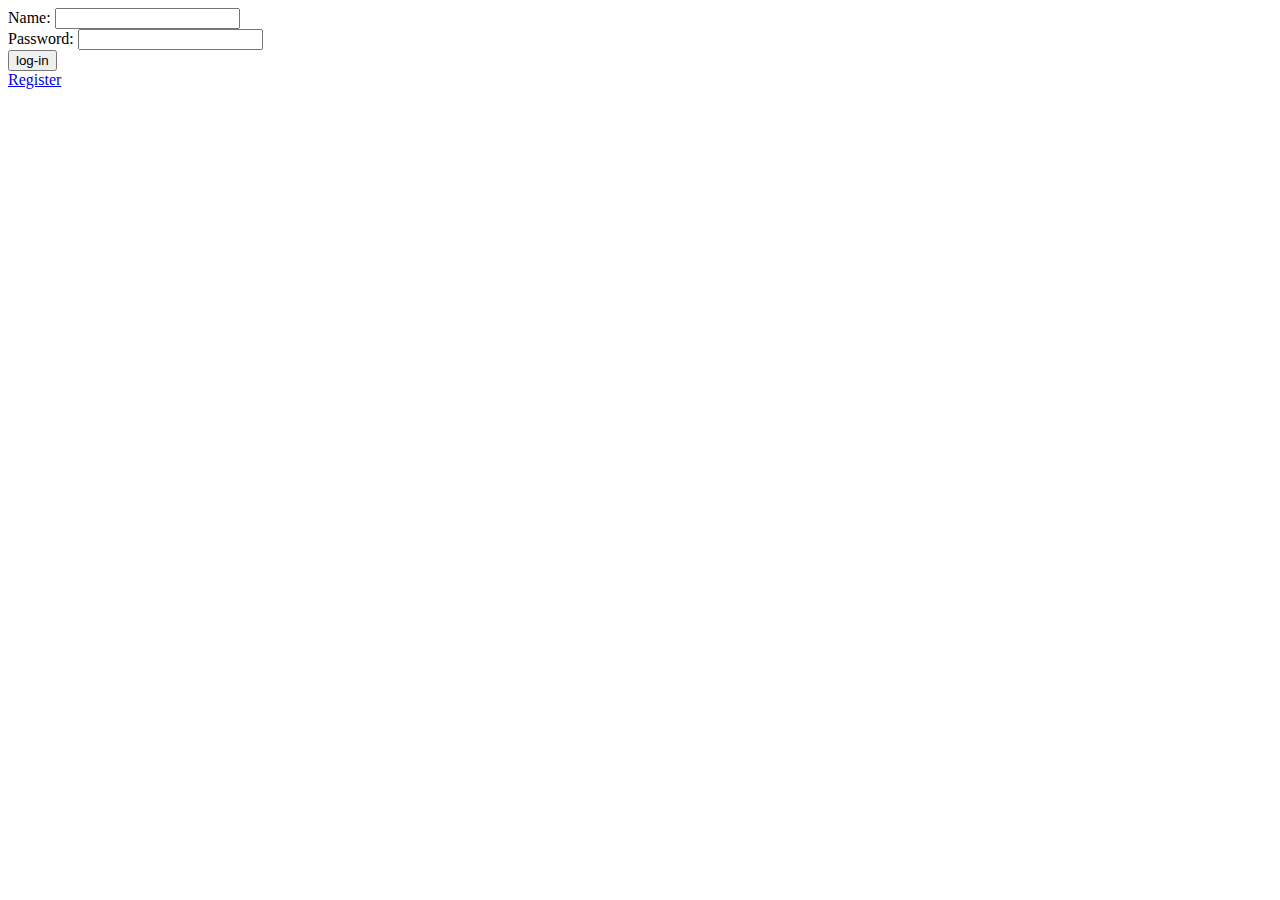
==== front-end/index.html @ 15080293 "Feature inicial - conexão com banco de dados" ====
<!DOCTYPE html>
<html lang="en">
<head>
    <meta charset="UTF-8">
    <meta name="viewport" content="width=device-width, initial-scale=1.0">
    <title>Login Sistem</title>
    <link rel="stylesheet" href="styles.css">
</head>
<body>
    <form action="Login">
        <label for="name">Name:</label> <input type="text" id="name" name="user_name"> <br>
        <label for="password">Password:</label> <input type="text" id="password" name="user_password"> <br>
        <button > log-in </button><br>
        <a href="register.html">Register</a>
    </form>


    <script src="main.js"></script>
</body>
</html>
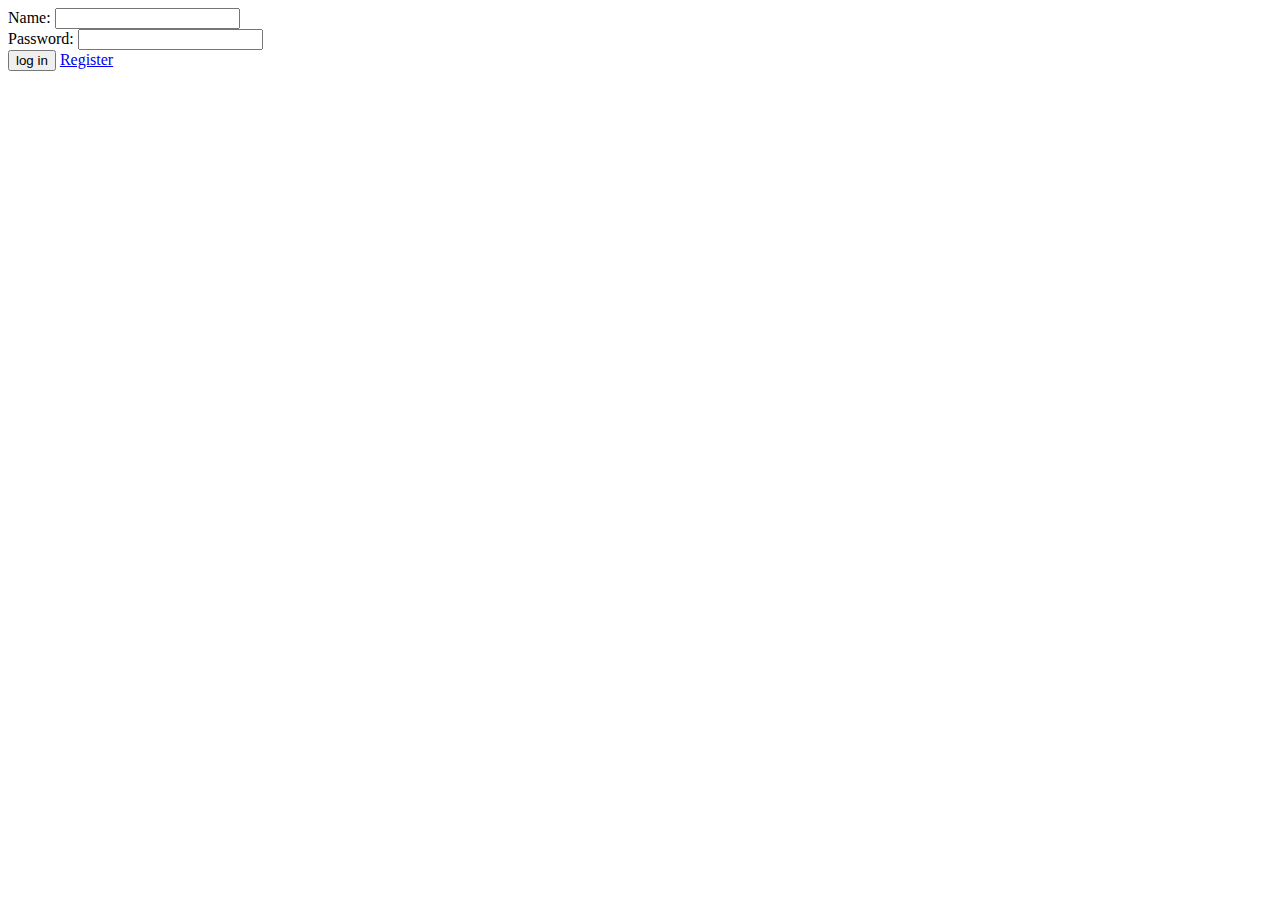
==== commit 1c948b7e: "Adicionado feature de login de usuario com email/nome do usuario e senha" ====
--- a/front-end/index.html
+++ b/front-end/index.html
@@ -7,10 +7,10 @@
     <link rel="stylesheet" href="styles.css">
 </head>
 <body>
-    <form action="Login">
-        <label for="name">Name:</label> <input type="text" id="name" name="user_name"> <br>
-        <label for="password">Password:</label> <input type="text" id="password" name="user_password"> <br>
-        <button > log-in </button><br>
+    <form action="login.html" id="loginForm">
+        <label for="name">Name:</label> <input type="text" id="nomeOuEmail" name="user_name"> <br>
+        <label for="password">Password:</label> <input type="text" id="senha" name="user_password"> <br>
+       <button type="submit">log in</button>
         <a href="register.html">Register</a>
     </form>
 
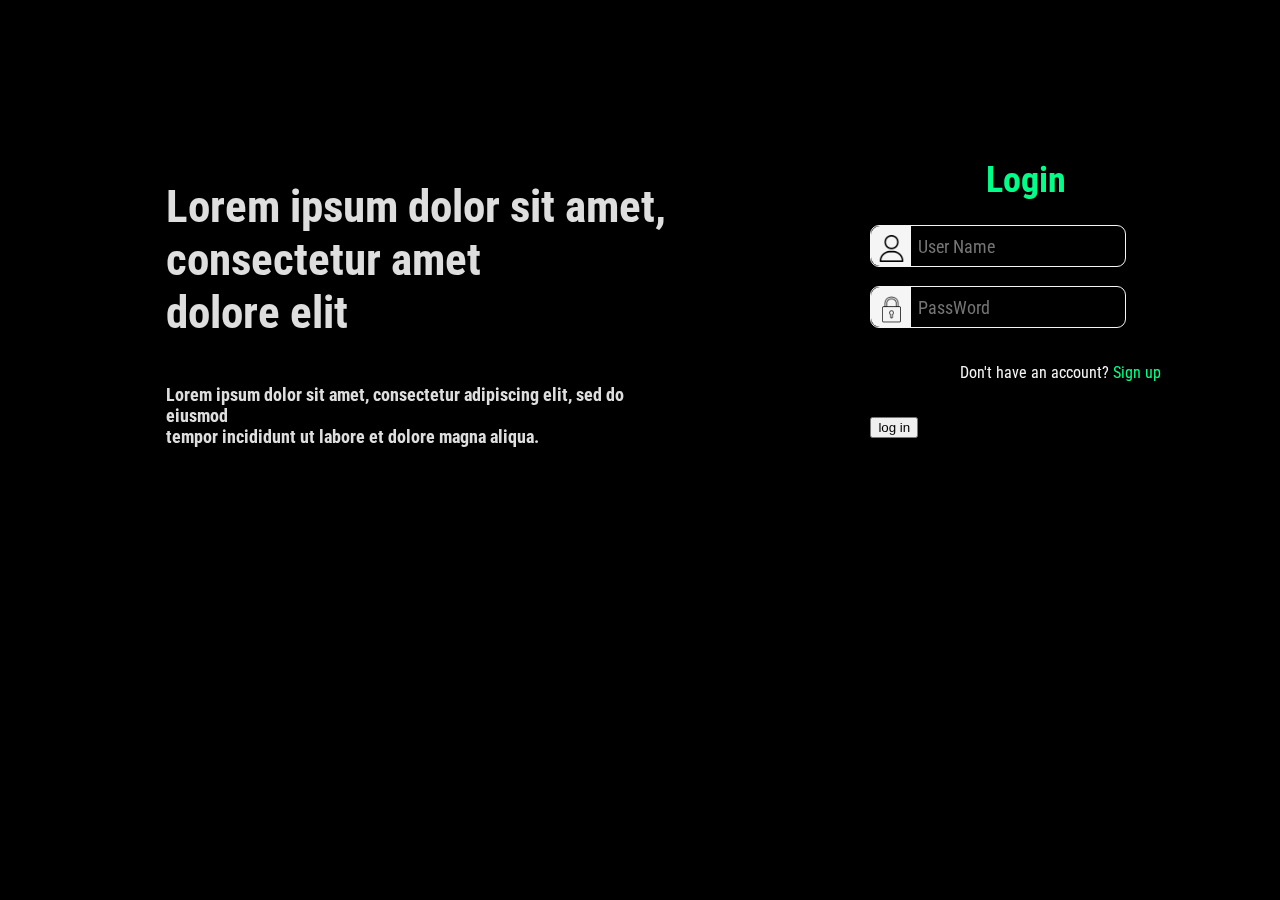
==== commit 8c8875ae: "Iniciado estilização da pagina inicial (index.html) e adicionado arquivos css para cada html" ====
--- a/front-end/index.html
+++ b/front-end/index.html
@@ -4,15 +4,51 @@
     <meta charset="UTF-8">
     <meta name="viewport" content="width=device-width, initial-scale=1.0">
     <title>Login Sistem</title>
-    <link rel="stylesheet" href="styles.css">
+    <link rel="stylesheet" href="index.css">
+    <link rel="preconnect" href="https://fonts.googleapis.com">
+<link rel="preconnect" href="https://fonts.gstatic.com" crossorigin>
+<link href="https://fonts.googleapis.com/css2?family=Roboto+Condensed:ital,wght@0,100..900;1,100..900&display=swap" rel="stylesheet">
 </head>
 <body>
-    <form action="login.html" id="loginForm">
-        <label for="name">Name:</label> <input type="text" id="nomeOuEmail" name="user_name"> <br>
-        <label for="password">Password:</label> <input type="text" id="senha" name="user_password"> <br>
-       <button type="submit">log in</button>
-        <a href="register.html">Register</a>
-    </form>
+    <div class="background-blur"></div>
+    <div class="container">
+        <div class="right-text">
+            <h1>Lorem ipsum dolor sit amet, consectetur amet <br> dolore elit<h1>
+
+            <p class="paragraph"> Lorem ipsum dolor sit amet, consectetur adipiscing elit, sed do eiusmod <br> tempor incididunt ut labore et dolore magna aliqua.</p>
+        </div>
+
+        <div class="form-container">
+            <h1> Login</h1>
+            <form action="login.html" id="loginForm">
+                <div class="userName-input">
+                    <label for="name"></label> 
+                    <div class="icon-container-user">  <img src="images/user.png" alt="icone-user" ></div>
+                   
+                    <input type="text" id="nomeOuEmail" name="user_name" placeholder="User Name"> 
+                </div>
+
+               <br>
+
+                <div class="password-input">
+                    <label for="password"></label>
+                    <div class="icon-container-password">   <img src="images/lock.png" alt="icone-lock" ></div>
+                  
+                    <input type="text" id="senha" name="user_password" placeholder="PassWord"> 
+                </div>
+                
+               <br>
+                
+               <p>Don't have an account? <a href="register.html">Sign up<a> </p>  
+                <br>
+
+               <button type="submit">log in</button>
+               
+            </form>
+        </div>
+       
+    </div>
+    
 
 
     <script src="main.js"></script>
--- a/front-end/index.css
+++ b/front-end/index.css
@@ -0,0 +1,136 @@
+
+
+body {
+    margin: 0;
+    padding: 0;
+    box-sizing: border-box; /* Certifique-se de que as dimensões incluam padding e borda */
+    background-color: black;
+}
+
+.background-blur {
+    position: fixed;
+    top: 0;
+    left: 0;
+    width: 100%;
+    height: 100%;
+    background-image: url("images/background-city.png");
+    background-size: cover;
+    background-repeat: no-repeat;
+    filter: blur(5px); /* Ajuste o valor de '5px' para a intensidade de desfoque desejada */
+    z-index: -1; /* Garante que o elemento fique atrás do conteúdo */
+}
+
+.container{
+    display: flex;
+    margin-top: 15vh;
+    
+}
+
+.right-text{
+   
+    width: 40vw;
+    height: 60vh;
+    margin-left: 13vw;
+}
+
+.right-text > h1{
+    color: rgba(245, 245, 245, 0.904);
+    font-family: "Roboto Condensed", sans-serif;
+    font-size: 5vh;
+    margin-top: 5vh;
+}
+
+.paragraph{
+    color: rgba(245, 245, 245, 0.904);
+    font-size: 2vh;
+    font-family: "Roboto Condensed", sans-serif;
+    margin-top: 2vh;
+}
+
+.form-container{
+    font-family: "Roboto Condensed", sans-serif;
+    background-color: rgba(0, 0, 0, 0.720);
+    margin-left: 13vw;
+    width: 25vw;
+    padding-left: 2vw;
+    position: relative; /* Para posicionar os elementos filhos */
+    border-top-left-radius: 3vh;
+    border-bottom-right-radius: 3vh;
+    color: whitesmoke;
+}
+
+.form-container > h1 {
+    font-size: 4vh;
+    margin-left: 9vw;
+    color: rgb(0, 255, 136);
+}
+
+form > p{
+    margin-left: 7vw;
+}
+
+form > p > a{
+    text-decoration: none;
+    color: rgb(0, 255, 136);
+}
+
+.userName-input {
+    border: solid 1px whitesmoke;
+    display: flex;
+    border-radius: 1vh;
+    margin-right: 5vw;
+}
+
+.password-input{
+    border: solid 1px whitesmoke;
+    display: flex;
+    border-radius: 1vh;
+    margin-right: 5vw;
+}
+
+.userName-input > input{
+    border: none; 
+    outline: none;
+    background-color: transparent;
+    color: whitesmoke;
+    font-size: 2vh;
+    padding: 0.5vh 0.5vw;
+    font-family: "Roboto Condensed", sans-serif;
+}
+
+.password-input > input{
+    border: none; 
+    outline: none;
+    background-color: transparent;
+    color: whitesmoke;
+    font-size: 2vh;
+    padding: 0.5vh 0.5vw;
+    font-family: "Roboto Condensed", sans-serif;
+}
+
+.icon-container-user{
+    background-color: whitesmoke;
+    border-top-left-radius: 1vh;
+    border-bottom-left-radius: 1vh;
+    
+}
+
+.icon-container-password {
+    background-color: whitesmoke;
+    border-top-left-radius: 1vh;
+    border-bottom-left-radius: 1vh;
+}
+
+.icon-container-user > img{
+    height: 3vh;
+    padding-top: 1vh;
+    padding-left: 0.5vw;
+    padding-right: 0.5vw;
+}
+
+.icon-container-password > img{
+    height: 3vh;
+    padding-top: 1vh;
+    padding-left: 0.5vw;
+    padding-right: 0.5vw;
+}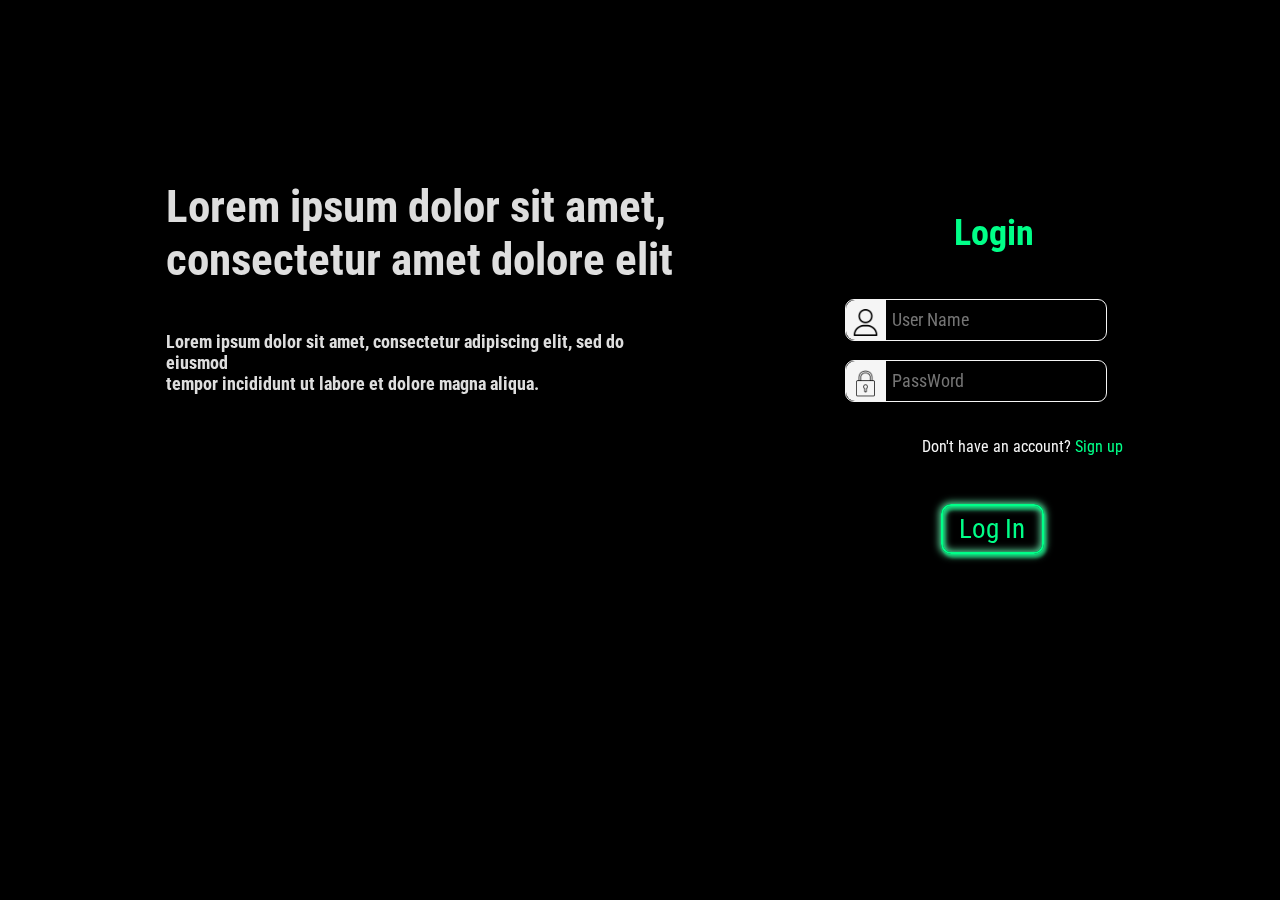
==== commit 64cf3e17: "Feature de criptografia assimetrica  usando 'bcrypt' para hashear as senhas, criptografando e descri" ====
--- a/front-end/index.html
+++ b/front-end/index.html
@@ -13,7 +13,7 @@
     <div class="background-blur"></div>
     <div class="container">
         <div class="right-text">
-            <h1>Lorem ipsum dolor sit amet, consectetur amet <br> dolore elit<h1>
+            <h1>Lorem ipsum dolor sit amet, consectetur amet dolore elit<h1>
 
             <p class="paragraph"> Lorem ipsum dolor sit amet, consectetur adipiscing elit, sed do eiusmod <br> tempor incididunt ut labore et dolore magna aliqua.</p>
         </div>
@@ -42,7 +42,7 @@
                <p>Don't have an account? <a href="register.html">Sign up<a> </p>  
                 <br>
 
-               <button type="submit">log in</button>
+               <button type="submit" class="log-in">Log In</button>
                
             </form>
         </div>
--- a/front-end/index.css
+++ b/front-end/index.css
@@ -50,7 +50,7 @@
 .form-container{
     font-family: "Roboto Condensed", sans-serif;
     background-color: rgba(0, 0, 0, 0.720);
-    margin-left: 13vw;
+    margin-left: 10vw;
     width: 25vw;
     padding-left: 2vw;
     position: relative; /* Para posicionar os elementos filhos */
@@ -61,8 +61,9 @@
 
 .form-container > h1 {
     font-size: 4vh;
-    margin-left: 9vw;
+    margin-left: 9.5vw;
     color: rgb(0, 255, 136);
+    margin-top: 8.5vh;
 }
 
 form > p{
@@ -78,14 +79,17 @@
     border: solid 1px whitesmoke;
     display: flex;
     border-radius: 1vh;
-    margin-right: 5vw;
+    margin-right: 3.5vw;
+    margin-top: 5vh;
+    margin-left: 1vw;
 }
 
 .password-input{
     border: solid 1px whitesmoke;
     display: flex;
     border-radius: 1vh;
-    margin-right: 5vw;
+    margin-right: 3.5vw;
+    margin-left: 1vw;
 }
 
 .userName-input > input{
@@ -133,4 +137,73 @@
     padding-top: 1vh;
     padding-left: 0.5vw;
     padding-right: 0.5vw;
-}+}
+
+.log-in{
+    
+    
+    font-family: "Roboto Condensed", sans-serif;
+    font-size: 3vh;
+    padding: 0.8vh 1.3vw;
+    margin-top: 1.5vh;
+    margin-left: 8.5vw;
+    border-radius: 10px;
+    text-decoration: none;
+    text-shadow:-2px 4px 4px rgb(0, 255, 136), 0 0 10px rgba(0, 255, 136, 0.3), inset 1px 1px 1px white;
+    color: rgb(0, 255, 136);
+    border: 2px solid;
+    background-color: transparent;
+    box-shadow: 
+    0 1px 2px rgba(0, 255, 136, 0.6), 
+    2px 1px 4px rgba(0, 255, 136, 0.3), 
+    2px 4px 3px rgba(20, 207, 120, 0.6), 
+    0 0 7px 2px rgba(105, 235, 174, 0.849), 
+    inset 0 1px 2px rgba(0, 255, 136, 0.6), 
+    inset 2px 1px 4px rgba(0, 255, 136, 0.3), 
+    inset 2px 4px 3px rgba(20, 207, 120, 0.6), 
+    inset 0 0 7px 2px rgba(105, 235, 174, 0.849);
+    animation: piscando 3s infinite;
+    cursor: pointer;
+}
+
+@keyframes piscando {
+    0% {
+      border-color: transparent;
+      opacity: 0.1;
+    }
+    
+    2% {
+      border-color: rgba(0, 255, 136, 0.3);
+      opacity: 1;
+    }
+    
+    4% {
+      border-color: transparent;
+      opacity: 0.5;
+    }
+    
+    8% {
+      border-color: rgba(0, 255, 136, 0.3);
+      opacity: 1;
+    }
+    
+    28% {
+      border-color: rgba(0, 255, 136, 0.3);
+      opacity: 1;
+    }
+    
+    30% {
+      border-color: transparent;
+      opacity: 0.5;
+    }
+    
+    36% {
+      border-color: rgba(0, 255, 136, 0.3);
+      opacity: 1;
+    }
+    
+    100% {
+      border-color: rgba(0, 255, 136, 0.3);
+      opacity: 1;
+    }
+  }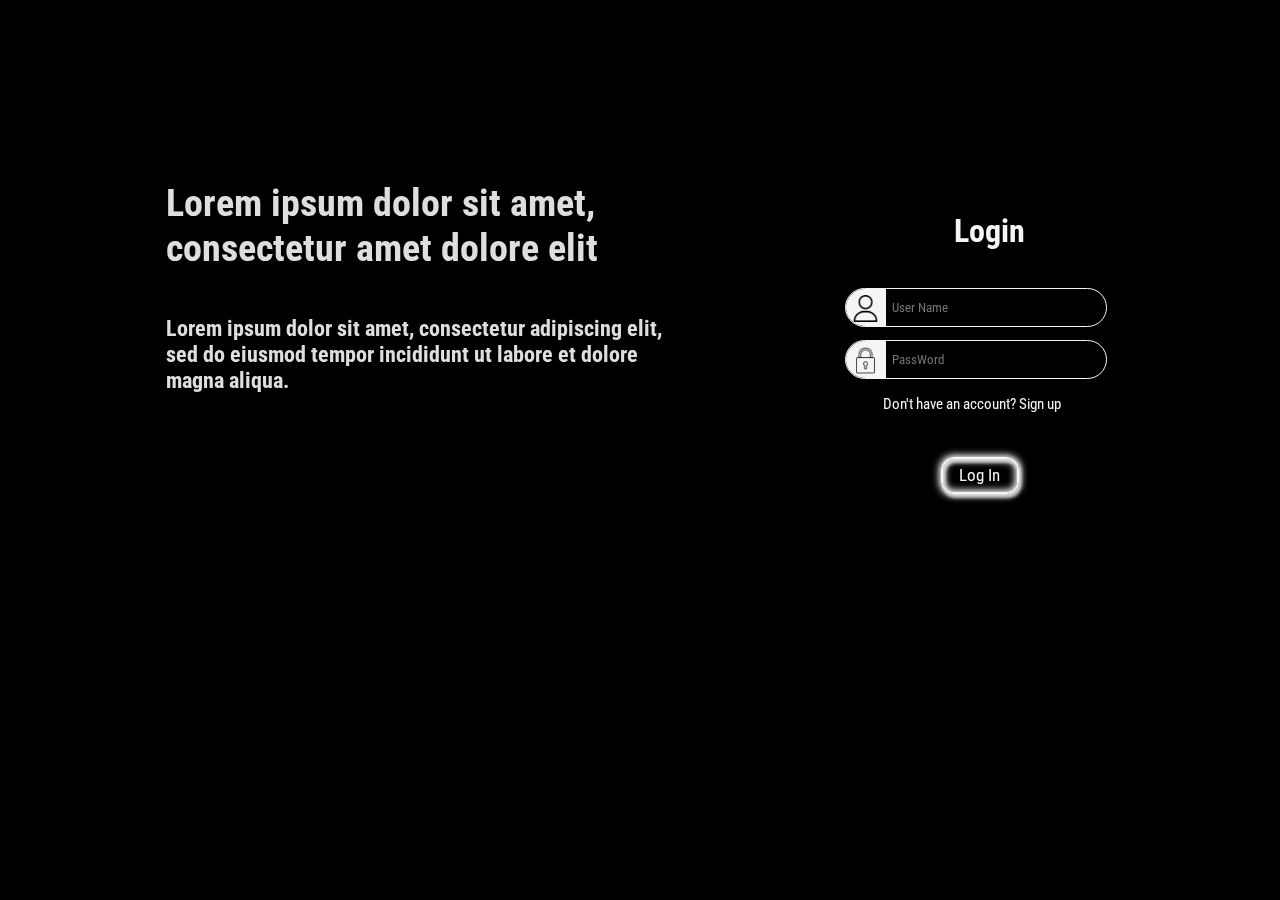
==== commit e7149e20: "Adicionado parte da estilização da pagina de criar conta (register.html/register.css" ====
--- a/front-end/index.html
+++ b/front-end/index.html
@@ -15,7 +15,7 @@
         <div class="right-text">
             <h1>Lorem ipsum dolor sit amet, consectetur amet dolore elit<h1>
 
-            <p class="paragraph"> Lorem ipsum dolor sit amet, consectetur adipiscing elit, sed do eiusmod <br> tempor incididunt ut labore et dolore magna aliqua.</p>
+            <p class="paragraph"> Lorem ipsum dolor sit amet, consectetur adipiscing elit, sed do    eiusmod tempor incididunt ut labore et dolore magna aliqua.</p>
         </div>
 
         <div class="form-container">
@@ -28,7 +28,7 @@
                     <input type="text" id="nomeOuEmail" name="user_name" placeholder="User Name"> 
                 </div>
 
-               <br>
+              
 
                 <div class="password-input">
                     <label for="password"></label>
@@ -37,7 +37,7 @@
                     <input type="text" id="senha" name="user_password" placeholder="PassWord"> 
                 </div>
                 
-               <br>
+               
                 
                <p>Don't have an account? <a href="register.html">Sign up<a> </p>  
                 <br>
--- a/front-end/index.css
+++ b/front-end/index.css
@@ -36,13 +36,13 @@
 .right-text > h1{
     color: rgba(245, 245, 245, 0.904);
     font-family: "Roboto Condensed", sans-serif;
-    font-size: 5vh;
+    font-size: 3vw;
     margin-top: 5vh;
 }
 
 .paragraph{
     color: rgba(245, 245, 245, 0.904);
-    font-size: 2vh;
+    font-size: 1.75vw;
     font-family: "Roboto Condensed", sans-serif;
     margin-top: 2vh;
 }
@@ -54,42 +54,46 @@
     width: 25vw;
     padding-left: 2vw;
     position: relative; /* Para posicionar os elementos filhos */
-    border-top-left-radius: 3vh;
-    border-bottom-right-radius: 3vh;
-    color: whitesmoke;
+    border-top-left-radius: 2vw;
+    border-bottom-right-radius: 2vw;
+    color: whitesmoke;
+    height: 60vh;
 }
 
 .form-container > h1 {
-    font-size: 4vh;
+    font-size: 2.5vw;
     margin-left: 9.5vw;
-    color: rgb(0, 255, 136);
+    color: whitesmoke;
     margin-top: 8.5vh;
 }
 
 form > p{
-    margin-left: 7vw;
+    margin-left: 4vw;
+    font-size: 1.2vw;
 }
 
 form > p > a{
     text-decoration: none;
-    color: rgb(0, 255, 136);
+    color: whitesmoke;
 }
 
 .userName-input {
     border: solid 1px whitesmoke;
     display: flex;
-    border-radius: 1vh;
+    border-radius: 5vw;
     margin-right: 3.5vw;
-    margin-top: 5vh;
+    margin-top: 3vw;
     margin-left: 1vw;
 }
 
 .password-input{
     border: solid 1px whitesmoke;
     display: flex;
-    border-radius: 1vh;
+    border-radius: 5vw;
     margin-right: 3.5vw;
     margin-left: 1vw;
+    margin-top: 1vw;
+    margin-bottom: 1vw;
 }
 
 .userName-input > input{
@@ -97,8 +101,8 @@
     outline: none;
     background-color: transparent;
     color: whitesmoke;
-    font-size: 2vh;
-    padding: 0.5vh 0.5vw;
+    font-size: 1vw;
+    padding: 0.3vw 0.5vw;
     font-family: "Roboto Condensed", sans-serif;
 }
 
@@ -107,61 +111,59 @@
     outline: none;
     background-color: transparent;
     color: whitesmoke;
-    font-size: 2vh;
-    padding: 0.5vh 0.5vw;
+    font-size: 1vw;
+    padding: 0.3vw 0.5vw;
     font-family: "Roboto Condensed", sans-serif;
 }
 
 .icon-container-user{
     background-color: whitesmoke;
-    border-top-left-radius: 1vh;
-    border-bottom-left-radius: 1vh;
+    border-top-left-radius: 5vw;
+    border-bottom-left-radius: 5vw;
     
 }
 
 .icon-container-password {
     background-color: whitesmoke;
-    border-top-left-radius: 1vh;
-    border-bottom-left-radius: 1vh;
+    border-top-left-radius: 5vw;
+    border-bottom-left-radius: 5vw;
 }
 
 .icon-container-user > img{
     height: 3vh;
-    padding-top: 1vh;
+    padding-top: 0.5vw;
     padding-left: 0.5vw;
     padding-right: 0.5vw;
 }
 
 .icon-container-password > img{
     height: 3vh;
-    padding-top: 1vh;
+    padding-top: 0.5vw;
     padding-left: 0.5vw;
     padding-right: 0.5vw;
 }
 
 .log-in{
-    
-    
-    font-family: "Roboto Condensed", sans-serif;
-    font-size: 3vh;
+    font-family: "Roboto Condensed", sans-serif;
+    font-size: 1.3vw;
     padding: 0.8vh 1.3vw;
-    margin-top: 1.5vh;
+    margin-top: 0.75vw;
     margin-left: 8.5vw;
-    border-radius: 10px;
+    border-radius: 1vw;
     text-decoration: none;
-    text-shadow:-2px 4px 4px rgb(0, 255, 136), 0 0 10px rgba(0, 255, 136, 0.3), inset 1px 1px 1px white;
-    color: rgb(0, 255, 136);
+    text-shadow:-2px 4px 4px rgb(255, 255, 255), 0 0 10px rgba(153, 153, 153, 0.3), inset 1px 1px 1px white;
+    color: whitesmoke;
     border: 2px solid;
     background-color: transparent;
     box-shadow: 
-    0 1px 2px rgba(0, 255, 136, 0.6), 
-    2px 1px 4px rgba(0, 255, 136, 0.3), 
-    2px 4px 3px rgba(20, 207, 120, 0.6), 
-    0 0 7px 2px rgba(105, 235, 174, 0.849), 
-    inset 0 1px 2px rgba(0, 255, 136, 0.6), 
-    inset 2px 1px 4px rgba(0, 255, 136, 0.3), 
-    inset 2px 4px 3px rgba(20, 207, 120, 0.6), 
-    inset 0 0 7px 2px rgba(105, 235, 174, 0.849);
+    0 1px 2px rgba(222, 222, 222, 0.6), 
+    2px 1px 4px rgba(228, 228, 228, 0.6), 
+    2px 4px 3px rgba(233, 233, 233, 0.6), 
+    0 0 7px 2px whitesmoke, 
+    inset 0 1px 2px rgba(221, 221, 221, 0.6), 
+    inset 2px 1px 4px rgba(228, 228, 228, 0.6), 
+    inset 2px 4px 3px rgba(233, 233, 233, 0.6), 
+    inset 0 0 7px 2px whitesmoke;
     animation: piscando 3s infinite;
     cursor: pointer;
 }
@@ -173,7 +175,7 @@
     }
     
     2% {
-      border-color: rgba(0, 255, 136, 0.3);
+      border-color: rgba(222, 222, 222, 0.6);
       opacity: 1;
     }
     
@@ -183,12 +185,12 @@
     }
     
     8% {
-      border-color: rgba(0, 255, 136, 0.3);
+      border-color: rgba(222, 222, 222, 0.6);
       opacity: 1;
     }
     
     28% {
-      border-color: rgba(0, 255, 136, 0.3);
+      border-color: rgba(222, 222, 222, 0.6);
       opacity: 1;
     }
     
@@ -198,12 +200,12 @@
     }
     
     36% {
-      border-color: rgba(0, 255, 136, 0.3);
+      border-color: rgba(222, 222, 222, 0.6);
       opacity: 1;
     }
     
     100% {
-      border-color: rgba(0, 255, 136, 0.3);
+      border-color: rgba(222, 222, 222, 0.6);
       opacity: 1;
     }
   }